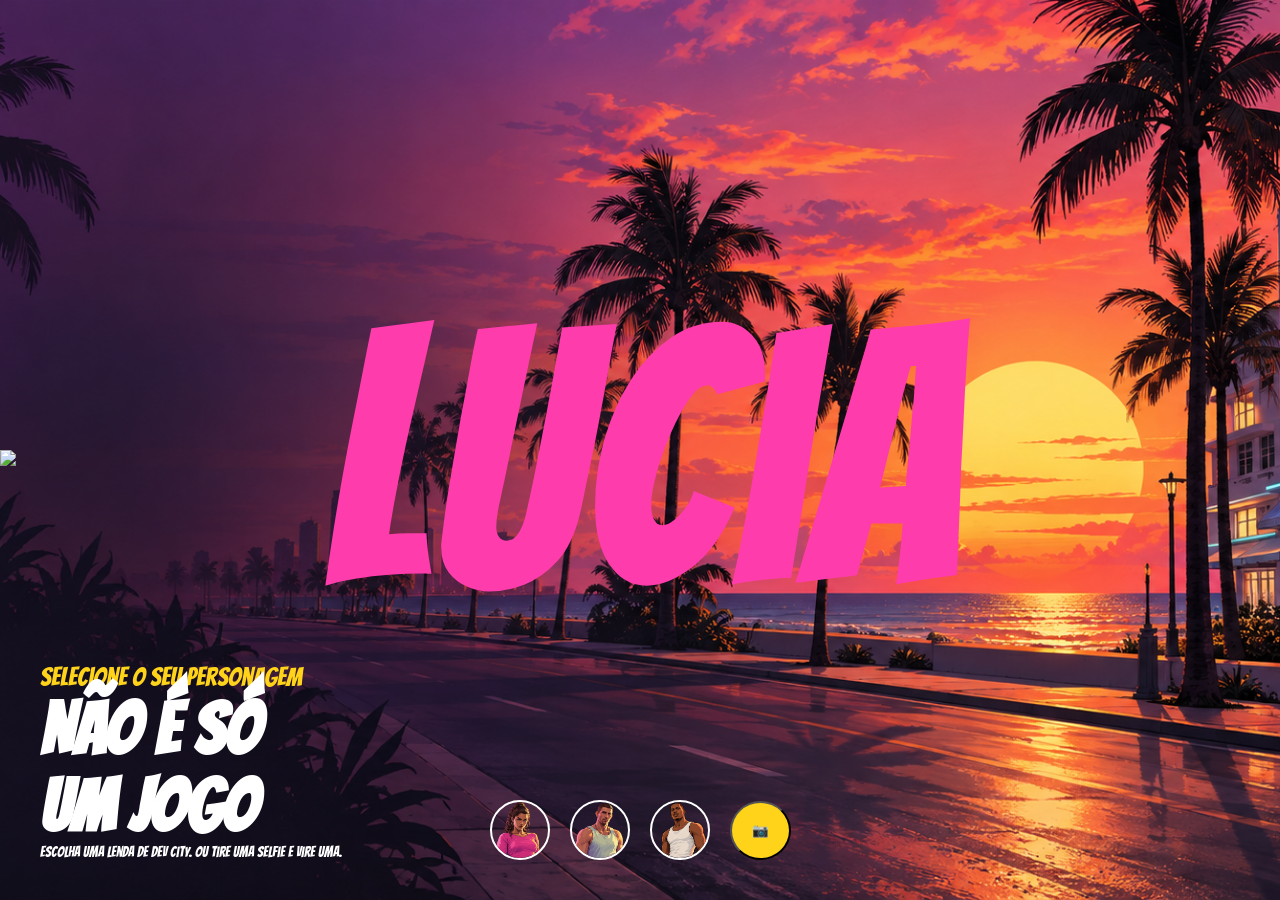
==== Projeto04-GTA/index.html @ d5e0dbe0 "Projeto simples do Figma usando HTML e CSS semelhante a um portfólio" ====
<!DOCTYPE html>
<!-- VERSÃO DO HTML (NOVA 5) -->

<!-- DENTRO DA TAG HTML FICA TODO O MEU SISTEMA WEB(SITE) -->
<html lang="pt-br">

<!-- Cabeça(head) Configurações GERAIS do site -->
    <head>
        <!-- Padrão Caracteres -->
        <meta charset="UTF-8">
        
        <!-- COMPATIVEL COM CELULARES E COMPUTADORES -->
        <meta name="viewport" content="width=device-width, initial-scale=1.0">

        <link rel="preconnect" href="https://fonts.googleapis.com">
        <link rel="preconnect" href="https://fonts.gstatic.com" crossorigin>
        <link href="https://fonts.googleapis.com/css2?family=Bangers&display=swap" rel="stylesheet">

        <link rel="stylesheet" href="style.css">

        <!-- TITULO DO SITE -->
        <title>Projeto - GTA</title>
    </head>

    <!-- TUDO QUE EU ENXERGO NO SITE -->
    <body>
        <p class="nome">Lucia</p>
        <img class="personagem" id="person" src="img/lucia.png">
        <!-- source = ORIGEM(onde ela tá?) -->
        
        <div class="texto">
            <p class="selecao">Selecione o seu Personagem</p>
            <h1>Não é só <br> um jogo</h1>
            <p class="texto-apoio">Escolha uma lenda de Dev City. Ou tire uma selfie e vire uma.</p>
        </div>

        <div class="menu">
            
            <img class="avatar" src="IMG/lucia.png" onclick="alterar(0)">
        
        
            <img class="avatar" src="IMG/jason.png" onclick="alterar(1)">
        
        
            <img class="avatar" src="IMG/cj.png" onclick="alterar(2)" >
        
            <button class="btn">📷</button>
        </div>
    

        <script src="script.js"></script>
    </body>
</html>
---- Projeto04-GTA/style.css ----
/* 

    Sempre qeu começamo um projeto, começamos com o seletor *, que é o nosso seletor universal;


    Vamos  faer um reset, pois os navegadores colocam margens e outras propriedades por padrão

*/
*{

    margin: 0px;
    /* O espaçamento externo entre os itens */
    box-sizing: border-box;
    /* facilita o trabalho com as distancias, com as margins, padding... */
    font-family: "Bangers", system-ui;
}


    


html{
      height: 100%;
      /* 
        Eu poderia colocar essa propriedade no Body também ( talvez em pixels)
        O que está acontecendo é que o corpo do meu site não está com a altura ideal, logo a imagem está com a suas dimensões padrão, e repetindo ( de forma automatica, pois não ha uma altura definida da minha página).]
        Eu aumento a altura e a imagem a acompanha, se não a imagem fica perdida sem saber para onde vai.
      */
}

body{

  

    background-image: url(IMG/background2.jpg);
    /* Colocar a imagem que escolhermos como plano de fundo da  página
     */
     background-size: cover;
    /* Faz com que toda imagem cubra toda a tela sem distorce-lá */

     background-position: center;
     /* centraliza a imagem que está como plano de fundo */

     background-repeat: no-repeat;
     /* Faz com que a imagem não repita caso não atinga o tamanho idela para a página */
     background-attachment: fixed;

     


}

 .nome{

    color: #ff3cac;
    font-size: 360px;
    position: absolute;
    /* 
        Ou seja, a tag vai ficar aonde exatamente eu quero;
            Depois disso, posso declarar o posicionamento exato com mais liberdade;
     */
     bottom: 250px;

     text-align: center;
     /*Alinhamento do texto */
     /* 
        O texto ainda não foi ao centro, isso acontece pois o texto está ocupando toda a largura da tela, mas somente a sua largura.
        Ele não está ocupando a tela toda. 
     */
     width: 100%;
     /* 
     Se queremos alinha-lo ao centro de nossa página, devemos tornar a sua largura equivalente ao da página. Pegando toda a largura, pode ficar centralizado em relação a página.
     */
 }

 .personagem{

    position: absolute;
    bottom: 0px;
    height: 450px;
    margin: auto;
    /* Vai centralizar os itens */
    left: 0px;   
    right: 0px;  
     /*
        A questão aqui é o seguinte: ao colocar left:0; ele vai totalmente para a esquerda. Se eu colocar right:0; ele vai totalmente para a direita.
            Se eu colocar os dois, ele fica no meio (tudo isso com a margem automatica)
     
     */

 }

 .texto{

    position: absolute;
    bottom: 40px;
    left: 40px;

   
 }

 .selecao{

    font-size: 26px;
    color: #ffd319;

 }

 h1{
    font-size: 72px;
    color: #fff;
 }

 .texto-apoio{

   font-size: 14px;
   color: #fff;

 }

 .menu{
   position: absolute;
   bottom: 40px;
   
   display: flex;
   /* Minha div agora é flexível */
   justify-content: center;
   align-items:  center;
   width: 100%;
   gap: 20px;

 }

 .avatar{
   width: 60px;
   height: 60px;
   border-radius: 50%;
   object-fit: cover;
   /* Ele faz com que o objeto (imagem) se encaixe, ou cubra, todo os espaço disponivel*/

   object-position:top;
   /* Quero que meu objeto esteja no topo para não cortar as cabeças */
   border: 2px solid #fff;
 }

 .btn{
   background-color: #ffd319;
   padding: 20px;
   border-radius: 50%;
 }


 /* 
    BOTTOM - baixo
    TOP - cima
    LEFT - esquerda
    RIGHT - direita
 */




/*

    h1 - seletor
    color - propriedade 
    red -- valor da propriedade 
    sempre terminar com ;
    sempre colocar : entre o propriedade e o valor

 */
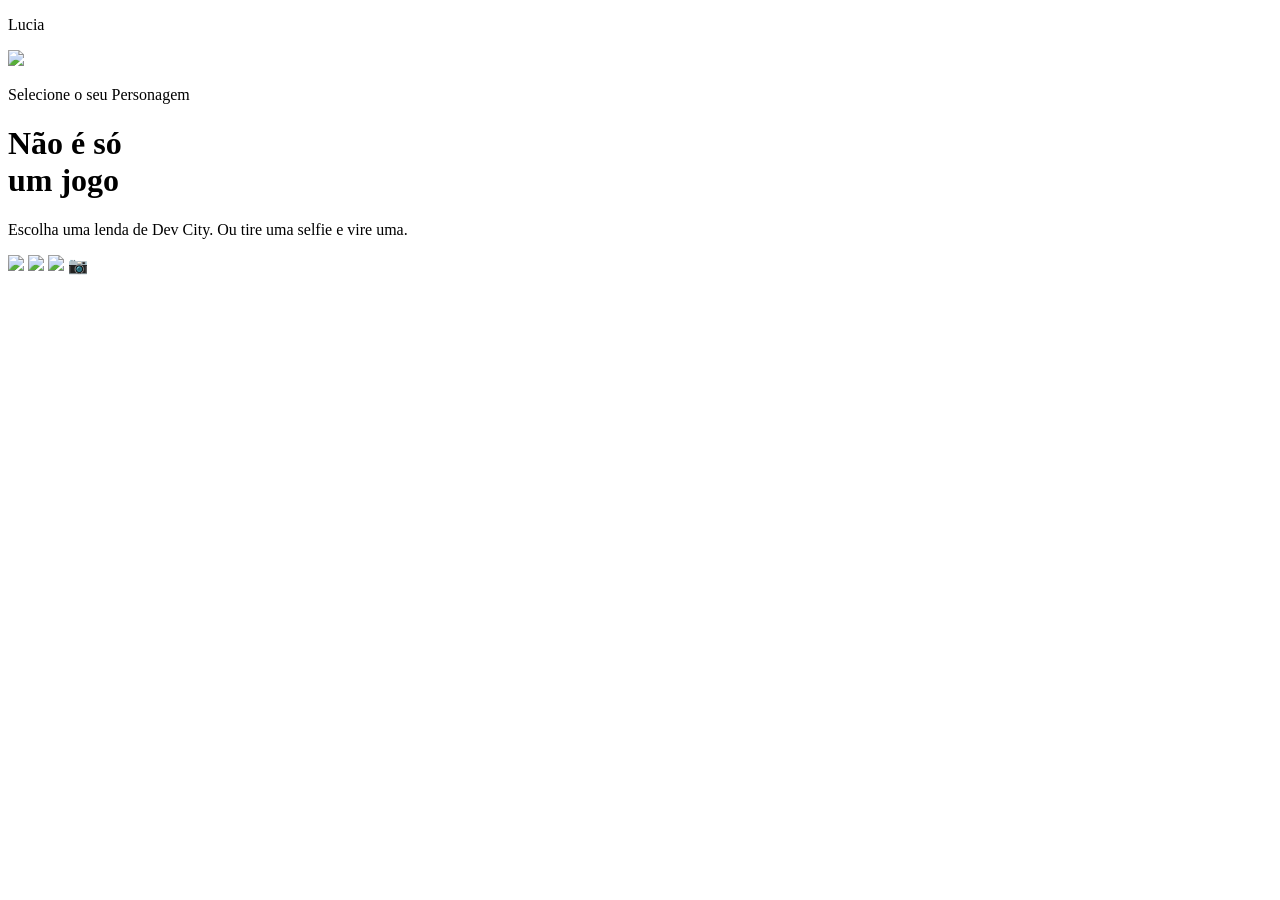
==== commit eda365a8: "Projeto Usando HTML, CSS e JavaScript estilo GTA" ====
--- a/Projeto04-GTA/index.html
+++ b/Projeto04-GTA/index.html
@@ -44,10 +44,15 @@
         
             <img class="avatar" src="IMG/cj.png" onclick="alterar(2)" >
         
-            <button class="btn">📷</button>
+            <label class="voces">📷
+                <!-- Um input do tipo arquivo que aceita todas as imagens -->
+                <input type="file" accept="image/*" hidden onchange = "LerFoto(this)">
+                <!-- onchance = toda vez que eu carrego a foto ele 'muda' e envia para a function. o This pega tidop que dentro do input e enviar.
+                 Quando mudar, dispara a function com o this pegando o que tem dentro do input. -->
+            </label>
         </div>
     
-
+        <script src=" https://js.puter.com/v2/ "></script>
         <script src="script.js"></script>
     </body>
 </html>
